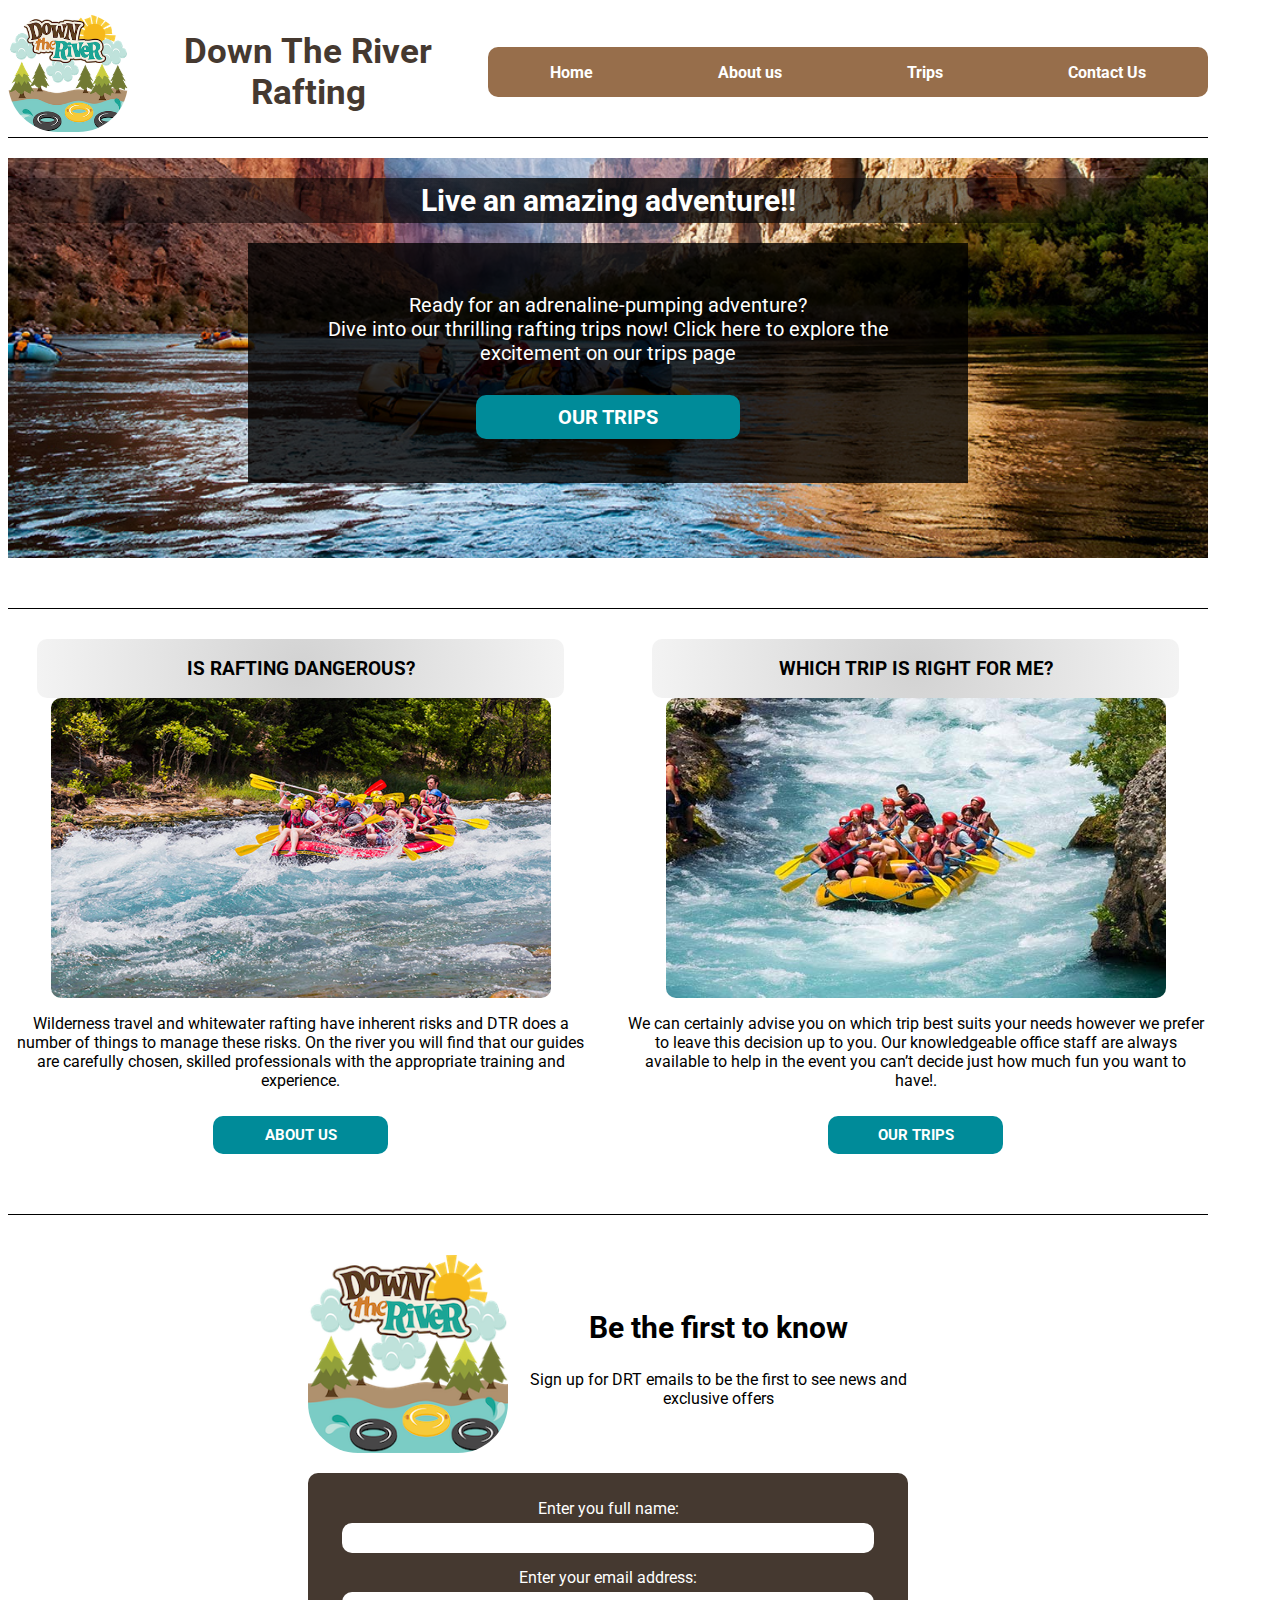
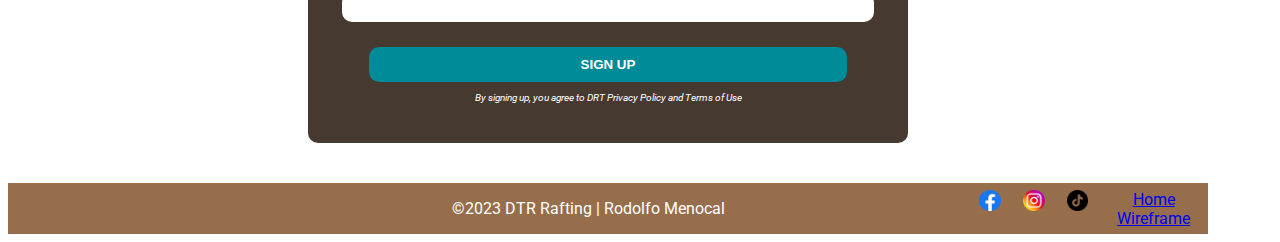
==== wwr/index.html @ 85a360e3 "Home Page added" ====
<!DOCTYPE html>
<html lang="en">
<head>
    <meta charset="UTF-8">
    <meta name="viewport" content="width=device-width, initial-scale=1.0">
    <meta name="description" content="The home page will provide with general information about the company, about the rafting">
    <meta name="author" content="Rodolfo Menocal">
    <!-- <link rel="stylesheet" href="styles/normalize.css"> -->
    <link rel="stylesheet" href="styles/rafting.css">
    <title>DTR Home</title>
</head>
<body>

    <header>

        <img src="images/logo.png" alt="Rafting Site Logo" class="logo">

        <h1>Down The River Rafting</h1>

        <div>
            <nav  class="main-nav">
                <a href="index.html">Home</a>
                <a href="about.html">About us</a>
                <a href="trips.html">Trips</a>
                <a href="contact.html">Contact Us</a>
            </nav>
        </div>
    </header>
    
    <main>
        <section>
            <div class=" hero home-animation">
                <div class="title">
                    <h2>Live an amazing adventure!!</h2>
                </div>

                <div class="hero-content home-content">
                    <article class="home-article">
                        <p>Ready for an adrenaline-pumping adventure? <br>Dive into our thrilling rafting trips now! Click here to explore the excitement on our trips page</p>
                        <a href="" class="button home-button">Our Trips</a>
                    </article>
                </div>
            </div>
        </section>

        <section class="arcticle-section">

            <div class="home-layout">
                <article class="home-layout-articles">
                    <div class="article-title article-title-home">
                        <h3>Is rafting dangerous?</h3>
                    </div>
                    <img src="images/home-article.jpg" alt="Rafting boat down the river with a lot of people">
                    <p>Wilderness travel and whitewater rafting have inherent risks and DTR does a number of things to manage these risks. On the river you will find that our guides are carefully chosen, skilled professionals with the appropriate training and experience. </p>
                    <a href="about.html" class="button home-button home-button-article">About Us</a>
                </article>

                <article class="home-layout-articles">
                    <div class="article-title article-title-home">
                        <h3>Which trip is right for me?</h3>
                    </div>
                    <img src="images/home-article1.jpg" alt="Rafting boat down the river with a lot of people">
                    <p>We can certainly advise you on which trip best suits your needs however we prefer to leave this decision up to you. Our knowledgeable office staff are always available to help in the event you can’t decide just how much fun you want to have!.</p>
                    <a href="trips.html" class="button home-button home-button-article">Our trips</a>
                </article>
            </div>
        </section>

        <section class="section-form-container">
            <div class="form-container">
                <div class="home-form-title">
                    <img src="images/logo.png" alt="Rafting Site Logo" class="logo">
                    <div>
                        <h2>Be the first to know</h2>
                        <p>Sign up for DRT emails to be the first to see news and exclusive offers</p>
                    </div>
                </div>
                <form>
                    <fieldset>
                        <div class="questions-display">
                            <label for="name-for-news">Enter you full name:</label>
                            <input type="text" name="name-for-news" id="name-for-news" class="input-styles">
                        </div>

                        <div class="questions-display">
                            <label for="email-for-news">Enter your email address:</label>
                            <input type="email" name="email-for-news" id="email-for-news" class="input-styles">
                        </div>

                        <div class="button-display">
                            <button class="button" type="submit">Sign up</button>
                        </div>

                        <p>By signing up, you agree to DRT Privacy Policy and Terms of Use</p>

                    </fieldset>
                </form>
            </div>
        </section>

    </main>    
    <footer>

        <p>©2023 DTR Rafting | Rodolfo Menocal</p>

        <nav class="sociallinks">
            <a href="https://www.facebook.com/">
                <img src="images/facebook.png" alt="facebook logo">
            </a>

            <a href="https://www.instagram.com/">
                <img src="images/instagram.png" alt="instagram logo">
            </a>
            
            <a href="https://www.tiktok.com/">
                <img src="images/tiktok.png" alt="tiktok logo">
            </a>

            <a href="images/home-wireframe.png"> Home Wireframe</a>

        </nav>

    </footer>


</body>
</html>
---- wwr/styles/rafting.css ----
@import url('https://fonts.googleapis.com/css2?family=Nabla&family=Roboto:wght@400;700&display=swap');

/* CSS Variables*/
:root {
    --primary-color: #976e4b;
    --secondary-color: #453930;
    --accent1-color: #000000;
    --accent2-color: #ffffff;

    --button-color: #008b99;
    --nav-hover-link-color: #dcba94;

    --heading-font: 'Acme', sans-serif;
    --paragraph-font: 'Roboto', sans-serif;
}

/* General CSS declarations*/
html {
    font-size: 62.5%;
    box-sizing: border-box;

}

*, *:before, *:after {
    box-sizing: border-box;
}

h1, h2, h3, h4 {
    text-align: center;
}

body {
    font-size: 16px; /* 1rem = 10px */
    font-family: 'Roboto', sans-serif;
    max-width: 120rem;

}

/* Styling the Nav section*/

header {
    display: grid;
    grid-template-columns: 12rem 1fr 2fr;
    align-items: center;
    margin-bottom: 2rem;
    border-bottom: 1px solid;
}

h1 {
    color: var(--secondary-color);
    font-size: 3.5rem;
}

h2 {
    font-size: 3rem;
}

.main-nav {
    display: flex;
    justify-content: space-around;
    align-items: center;
    height: 5rem;
    background-color: var(--primary-color);
    border-radius: 1rem;

}

.main-nav a {
    display: block;
    padding: 1.6rem;
    text-decoration: none;
    color: var(--accent2-color);
    font-weight: bold;

}

.main-nav a:hover {
    background-color: var(--nav-hover-link-color);
    color: var(--accent1-color);
}

.logo {
    width: 100%;
    border-radius: 5rem;

}

/* Styling the main section*/

.hero {
    background-image: url(../images/background.jpg);
    background-repeat: no-repeat;
    background-size: cover;
    background-position: bottom;
    position: relative;
    height: 40rem;
    display: flex;
    flex-direction: column;
    align-items: center;
}

.hero-content {
    background-color: rgba(0, 0, 0, 0.8);
    width: 80%;
    height: 60%;
    padding: 1rem;
}

.hero-content p {
    color: var(--accent2-color);
}

.hero-content img {
    width: 25rem;
    margin: 2rem 1rem 0 1rem;
}

.article-content {
    display: flex;
    justify-content: space-around;
    flex-direction: row-reverse;
    align-items: center;
}

.title {
    text-align: center;
    background: radial-gradient(circle, #040404e1, #05050541);
    width: 100%;
    margin-bottom: 2rem;
    margin-top: 2rem;
    padding: .5rem;
    color: var(--accent2-color);
}

/* styling the history section */



.title-section {
    text-align: center;
    background: radial-gradient(circle, #0404045c, #05050501);
    width: 100%;
    margin-bottom: 2rem;
    padding: .5rem;
    color: var(--accent2-color);
}

.title h2 {
    margin: 0;
}

.secondary-title {
    color: var(--secondary-color);
}

.history {
    display: grid;
    align-items: center;
    justify-items: center;

}

.history img {
    width: 90%;
    grid-column: 2/3;

}
.paragraph-left {
    grid-column: 1/2;
    grid-row: 1/2;
}

.paragraph-right {
    grid-column: 3/4;
}


/*  Styling the adventures section*/


.galery {
    display: flex;
    justify-content: space-around;
    margin-bottom: 3rem;
}

.galery img {
    width: 20rem;
    height: 20rem;
}

figure {
    margin: 0.4rem;
    position: relative;
}

figcaption {
position: absolute;
  bottom: 0;
  left: 0;
  background-color: rgba(0, 0, 0, 0.7);
  color: white;
  padding: .5rem .5rem 0 .5rem;
}

/* Styling the footer section*/

footer {
    background-color: var(--primary-color);
    color: var(--accent2-color);
    display: grid;
    grid-template-columns: 80% 20%;
    align-items: center;
    justify-items: center;
}

footer p {
    padding-left: 20rem;
}

.sociallinks {
    display: flex;
    justify-content: space-around;
    text-align: center;
}

.sociallinks img {
    width: 50%;
}
    /* ------------contact us page CSS------------------------- */

/* Styling the main section */
.main-container {
    display: flex;
    justify-content: center;
    align-items: center;
    border-top: 1px solid;
    padding-bottom: 3rem;
    border-bottom: 1px solid;
}

.contact-info {
    display: flex;
    justify-content: space-around;
    align-items: center;
    margin: 5rem 0;
}
.contact-info div {
    text-align: center;

}

.company-info {
    display: grid;
    grid-template-columns: 12rem 1fr;
    align-items: center;
    justify-items: center;
    column-gap: 2rem;
    row-gap: 1rem;
}


.info-tag p {
    line-height: 2rem;
}

.info-tag {
    grid-column: 2/3;
    background-color: var(--secondary-color);
    color: var(--accent2-color);
    padding: 1rem 2rem;
    margin-bottom: 2rem;
    border-radius: 1rem;
    text-align: center;
}


.icon-title {
    display: flex;
    align-items: center;
    justify-content: center;
    }

/* Styling the form */

form {
    background-color: var(--secondary-color);
    color: var(--accent2-color);
    border-radius: 1rem;
    padding: 2rem;
}

fieldset {
    border: none;
}

label {
    display: block;
    text-align: center;
    margin-bottom: .5rem;
}

.questions-display {
    margin-bottom: 1.5rem;
}

.subscribe-question {
    display: flex;
    align-items: center;
    justify-content: center;
}

.label-exception {
    margin-bottom: 0;   /* This is an exception for the margin bottom rule in line 252 */
}


.button {
    background-color: var(--button-color);
    color: white;
    padding: 1rem 3rem;
    margin: 1rem 0  0 0;
    text-transform: uppercase;
    font-weight: bold;
    border-radius: 1rem;
    width: 90%;
    text-align: center;
    border: none;
    text-decoration: none;
}

.button-display {
    display: flex;
    justify-content: center;
}

.option-quesiton {
    display: flex;
    align-items: center;
}

/* Styling the inputs, select and text area elements */

.text-area {
    font-family: 'Roboto', sans-serif;
    padding: 1rem;
    width: 100%;
    text-align: center;
    border-radius: 1rem;
    border: none;
    outline: none;
}

.input-styles {
    width: 100%;
    text-align: center;
    border-radius: 1rem;
    border: none;
    outline: none;
    height: 3rem;
}

/* Styling the crew section */


.banner-title {
    padding: 2rem 0;
    max-width: 100%;
}

.crew {
    background-image: url(../images/crew.jpg);
    background-repeat: no-repeat;
    background-size: cover;
    height: 38rem;
    margin-top: 2rem;
    margin-bottom: 1rem;
}

.crew-tag img {
    padding: 0 2rem
}

.crew-tag {
    text-align: center;

}

.article-title {
    background: radial-gradient(circle, #b2b2b294, #0505050c)
}

/* ---------------Styling the Trips page -------------------*/

.trip {
    background-image: url(../images/trip-background.jpeg);
}

.trip-title {
    height: 7rem;
    font-size: 4cap;
    align-items: center;
}

.first-trip-section {
    text-align: center;
}

.trip-introduction {
    display: grid;
    place-items: center;
}

.trip-introduction div {
    max-width: 50%;
}

.button-trip {
    display: inline-block;
    margin: 2rem 0;
    max-width: 30%;
}

.button-gallery {
    display: block;
    max-width: 50%;
}

.trip-tag {
    display: grid;
    place-items: center;
}

.trip-images img {
    width: 27rem;
}

.trip-tag h3 {
    text-transform: uppercase;
}

.special-ofert-text {
    display: block;
    font-size: 1.5rem;
    font-weight: 300;
    font-style: italic;
    margin-top: .5rem;
    text-transform: capitalize;
}

.two-elements-gallery {
    justify-content: center;
    column-gap: 13rem;
}

/*---------------------- Styling the home page --------------*/

.home-animation {
    animation: change-background 30s linear infinite;  
    margin-bottom: 5rem;
}

@keyframes change-background {
    0% {
        background-image: url(../images/background.jpg);
    }
    33% {
        background-image: url(../images/animation1.jpg);
    }
    66% {
        background-image: url(../images/animation3.jpg);
    }
    100% {
        background-image: url(../images/background.jpg);
    }
}

.home-article {
    text-align: center;
    font-size: 2rem;
    padding: 2rem;
}

.home-content {
    width: 60%;
    height: 60%;
}

.home-button {
    display: inline-block;
    margin: 1rem 0;
    width: 40%;
}
.arcticle-section{
    border-top: 1px solid;
    border-bottom: 1px solid;
    padding: 3rem 0 5rem 0;
}
.home-layout {
    display: grid;
    grid-template-columns: 1fr 1fr;
    justify-content: center;
    align-items: center;
    column-gap: 3rem;
}

.home-layout img {
    width: 50rem;
    height: 30rem;
    border-radius: 1rem;
}

.home-layout-articles {
    display: grid;
    place-items: center;
    text-align: center;
}

.home-button-article{
    width: 30%;
    font-size: 1.5rem;
}

.article-title-home {
    text-transform: uppercase;
    width: 90%;
    border-radius: 1rem;
}

.home-form-title {
    display: grid;
    grid-template-columns: 20rem 1fr;
    justify-content: center;
    align-items: center;
    text-align: center;
    gap: 2rem;
    margin-bottom: 2rem;
}


.section-form-container {
    display: flex;
    justify-content: center;
    padding: 4rem 0;
}
.form-container {
    width: 60rem;
}

fieldset p {
    text-align: center;
    font-weight: normal;
    font-style: italic;
    font-size: 1rem;

}
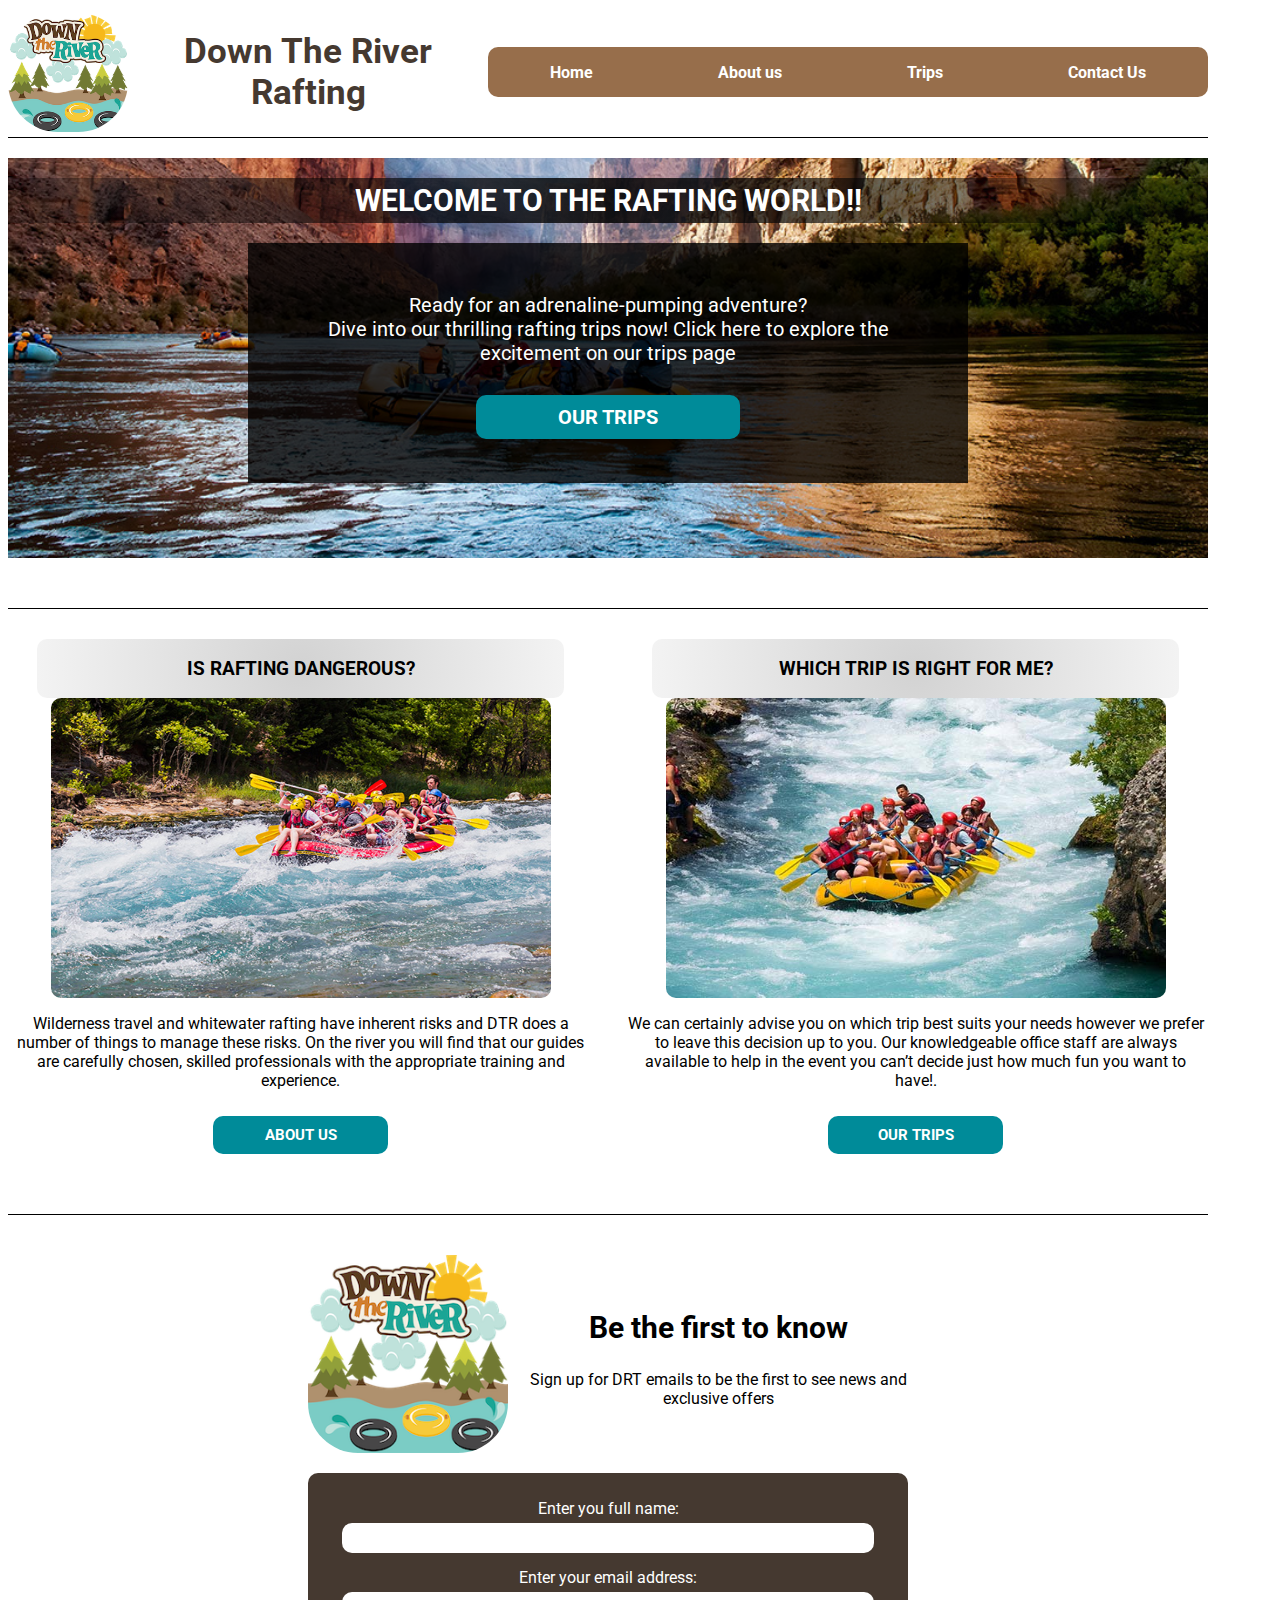
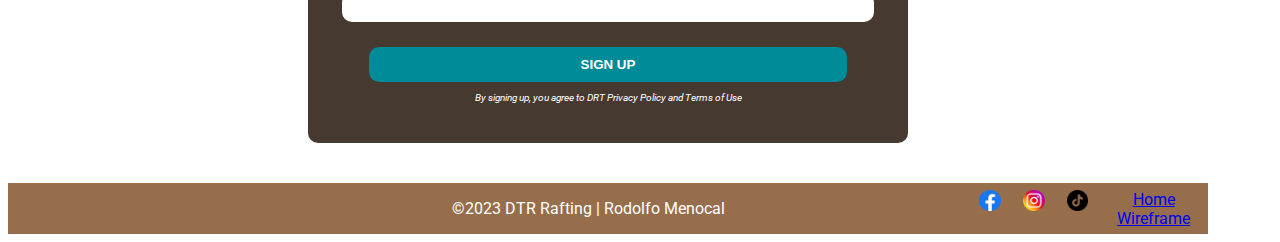
==== commit 4a4959e2: "changes final" ====
--- a/wwr/index.html
+++ b/wwr/index.html
@@ -31,7 +31,7 @@
         <section>
             <div class=" hero home-animation">
                 <div class="title">
-                    <h2>Live an amazing adventure!!</h2>
+                    <h2>Welcome to the Rafting World!!</h2>
                 </div>
 
                 <div class="hero-content home-content">
--- a/wwr/styles/rafting.css
+++ b/wwr/styles/rafting.css
@@ -130,6 +130,7 @@
     margin-top: 2rem;
     padding: .5rem;
     color: var(--accent2-color);
+    text-transform: uppercase;
 }
 
 /* styling the history section */
